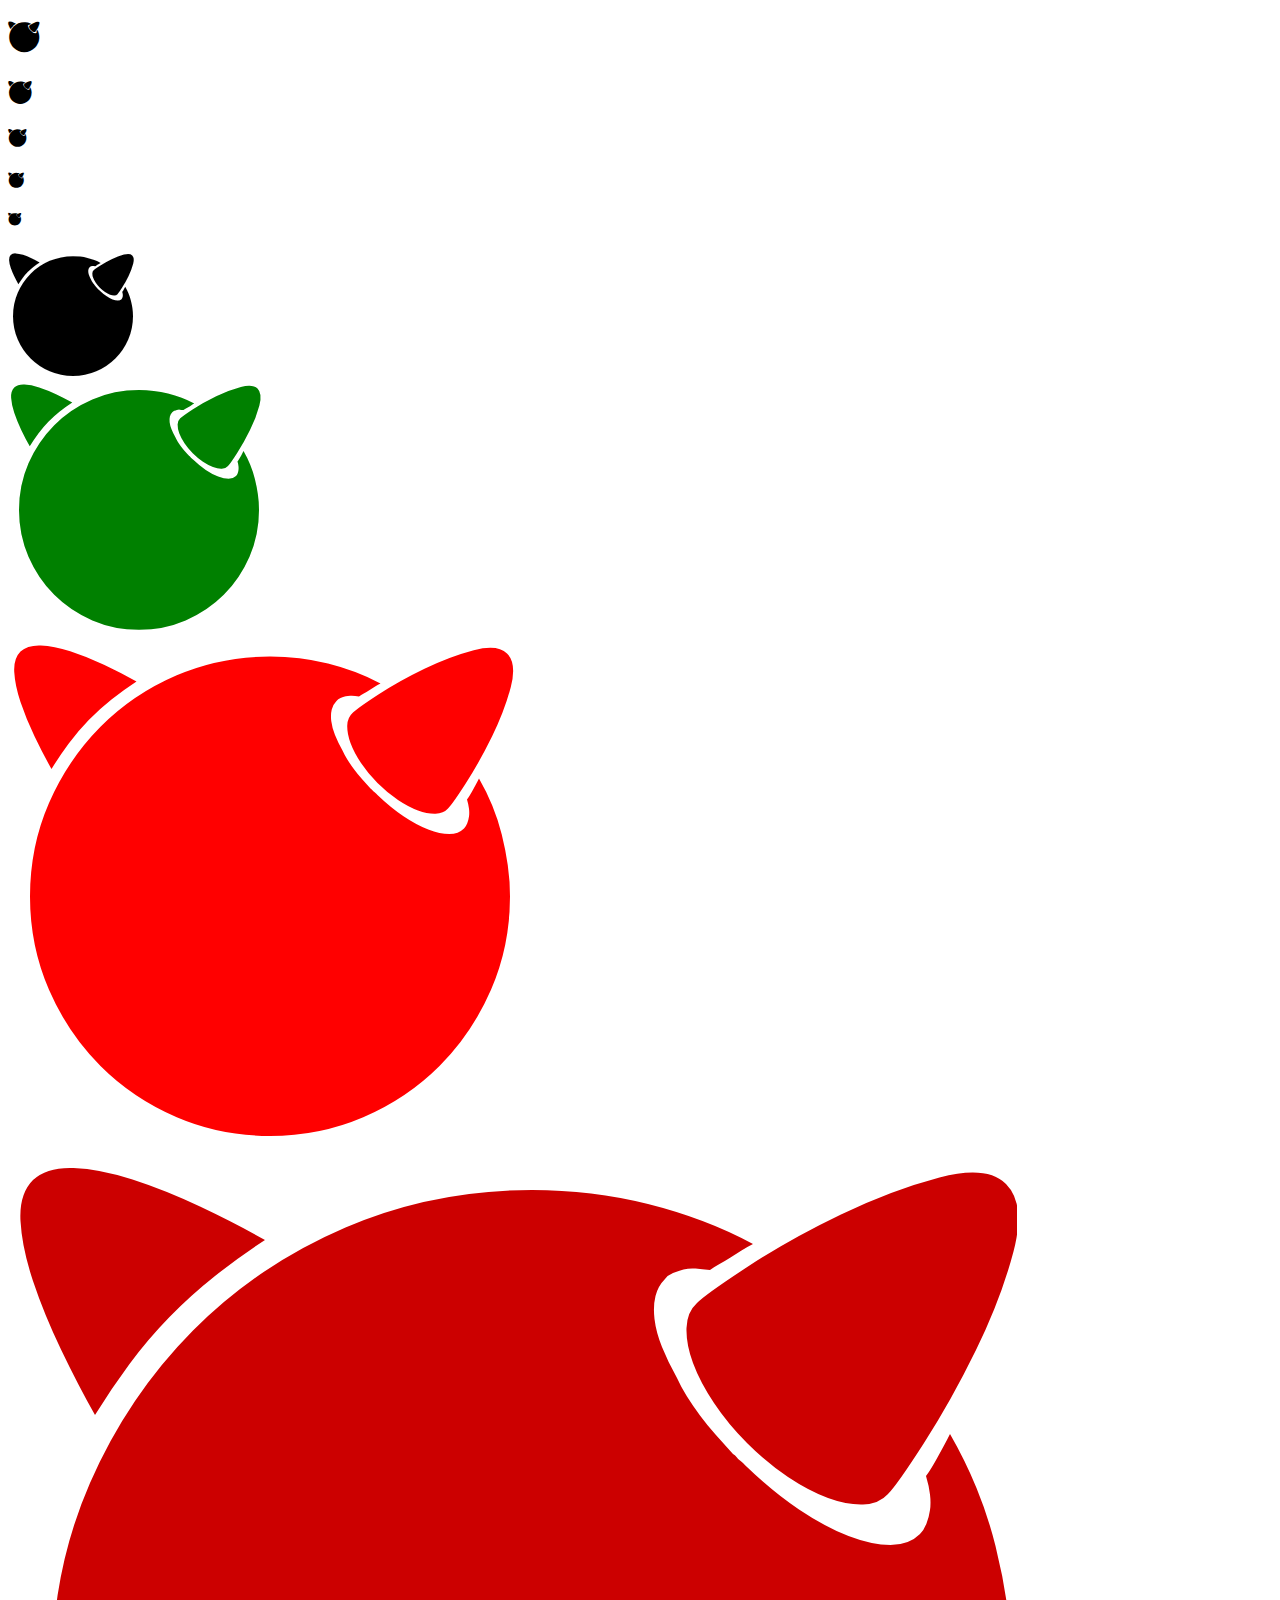
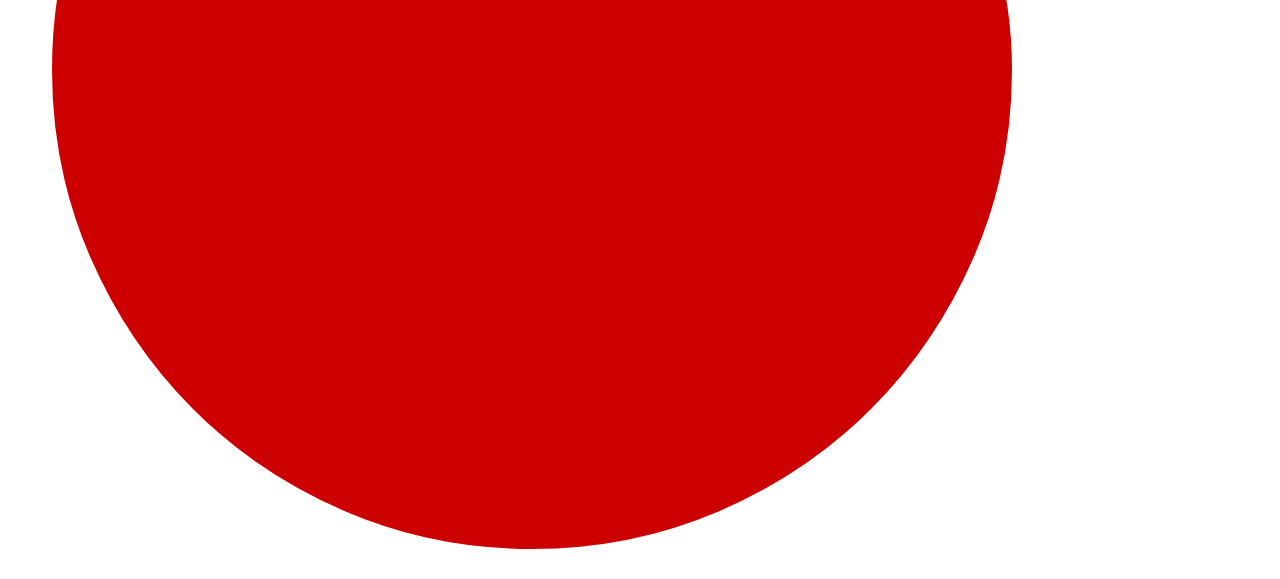
==== freeBSD/index.html @ 89174e42 "freeBSD Icon Font" ====
<!doctype html>
<html>
<head>
	<meta charset="utf-8">
	<title>FreeBSD Font-Icon - Made with IcoMoon App.</title>
	<meta name="description" content="An Icon Font Generated By IcoMoon.io">
	<meta name="viewport" content="width=device-width">
	<link rel="stylesheet" href="demo-files/demo.css">
	<link rel="stylesheet" href="style.css"></head>
<body>
	<h1><span class="icon-FreeBSD"></span></h1>
	<h2><span class="icon-FreeBSD"></span></h2>
	<h3><span class="icon-FreeBSD"></span></h3>
	<h4><span class="icon-FreeBSD"></span></h4>
	<h5><span class="icon-FreeBSD"></span></h5>
	<div><span class="icon-FreeBSD" style="font-size:128px; color: black;"></span></div>
	<div><span class="icon-FreeBSD" style="font-size:256px; color: green;"></span></div>
	<div><span class="icon-FreeBSD" style="font-size:512px; color: red;"></span></div>
	<div><span class="icon-FreeBSD" style="font-size:1024px; color: #cc0000;"></span></div>
</body>
</html>
---- freeBSD/style.css ----
@font-face {
	font-family: 'icomoon';
	src:url('fonts/icomoon.eot');
	src:url('fonts/icomoon.eot?#iefix') format('embedded-opentype'),
		url('fonts/icomoon.ttf') format('truetype'),
		url('fonts/icomoon.woff') format('woff'),
		url('fonts/icomoon.svg#icomoon') format('svg');
	font-weight: normal;
	font-style: normal;
}

[class^="icon-"], [class*=" icon-"] {
	font-family: 'icomoon';
	speak: none;
	font-style: normal;
	font-weight: normal;
	font-variant: normal;
	text-transform: none;
	line-height: 1;

	/* Better Font Rendering =========== */
	-webkit-font-smoothing: antialiased;
	-moz-osx-font-smoothing: grayscale;
}

.icon-FreeBSD:before {
	content: "\fffff";
}
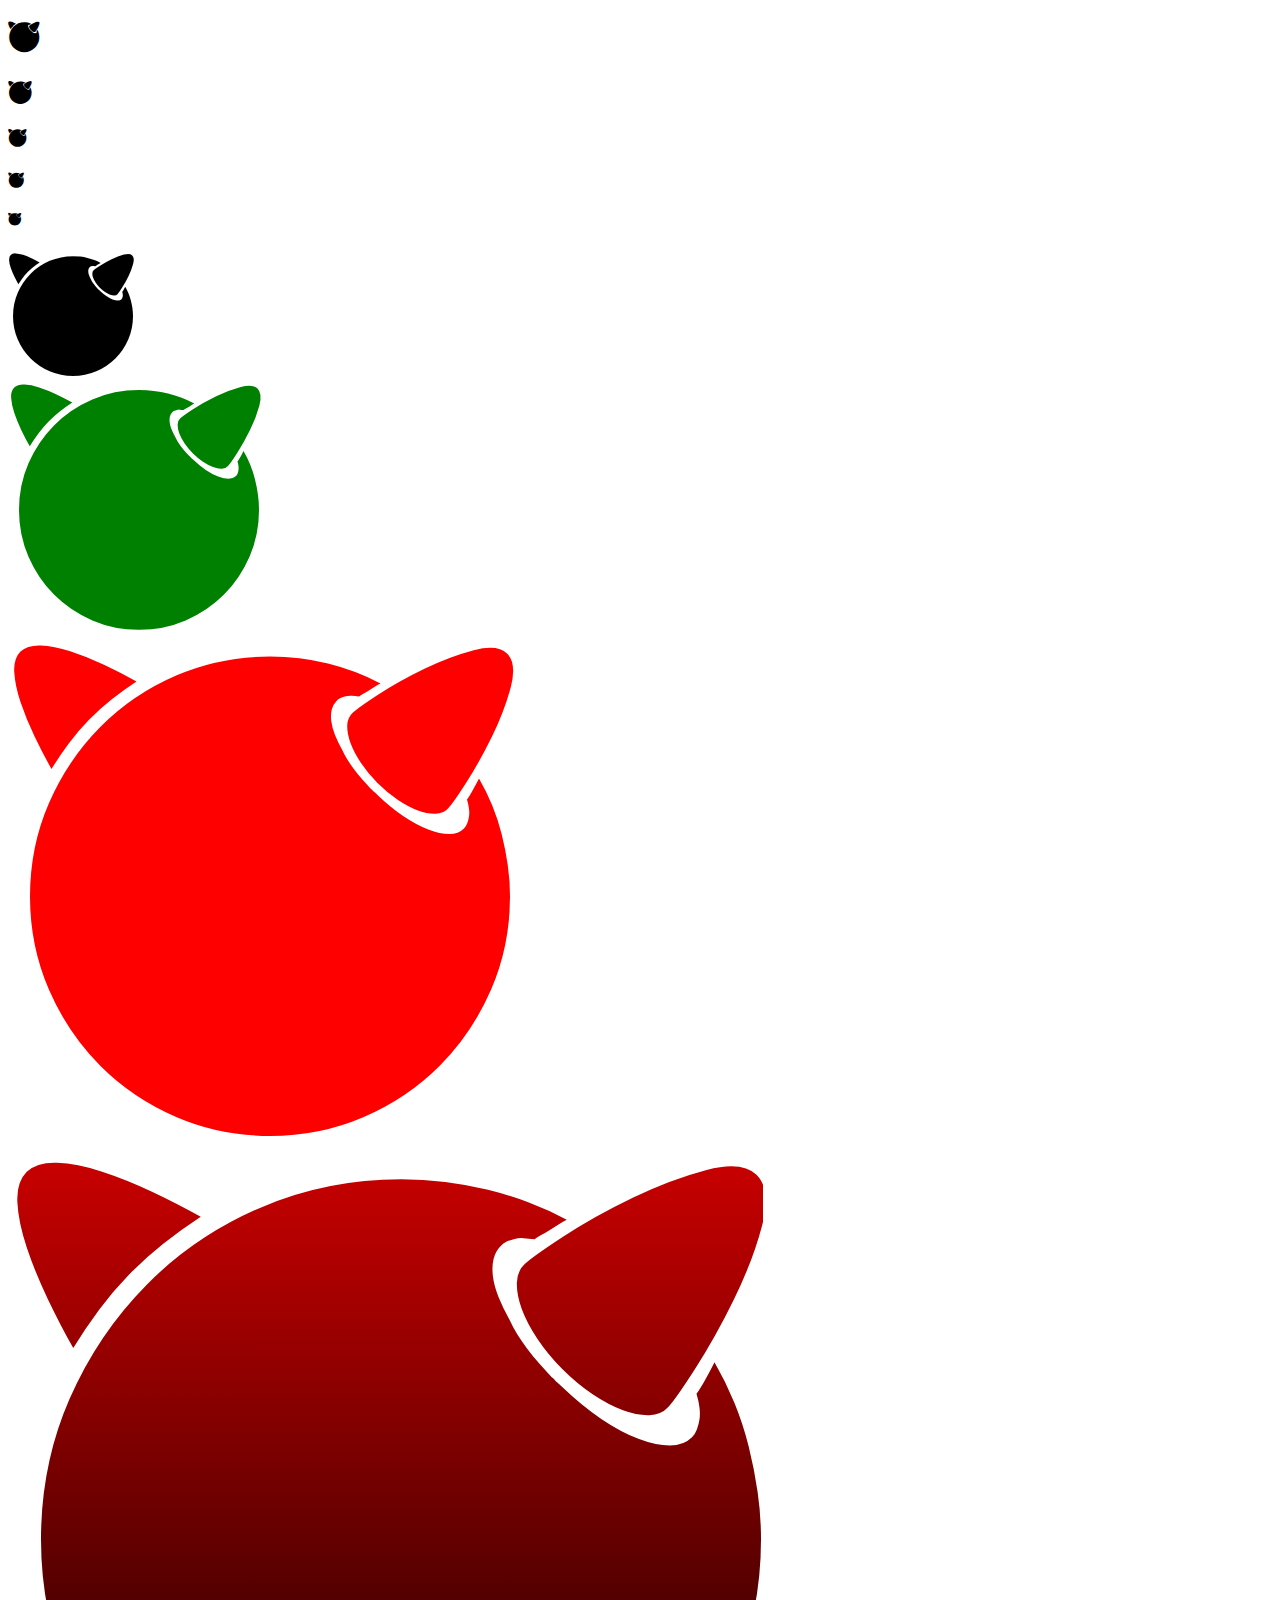
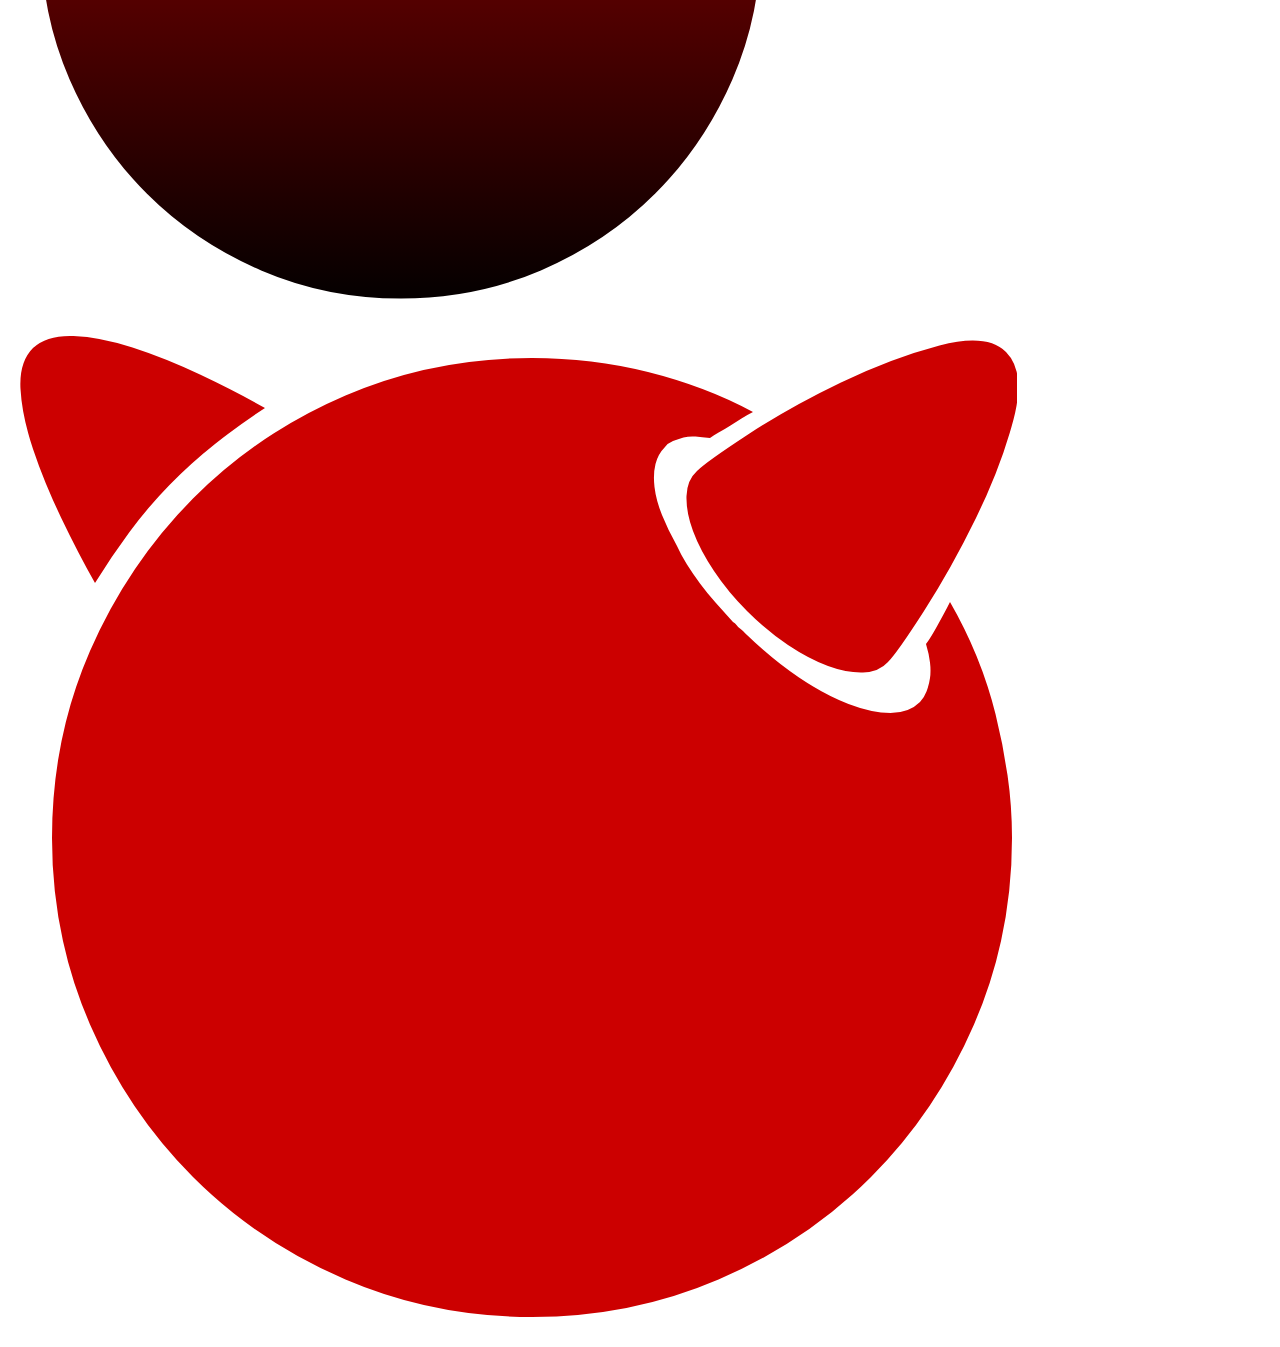
==== commit 10ee6be7: "Gradient Text" ====
--- a/freeBSD/index.html
+++ b/freeBSD/index.html
@@ -5,8 +5,8 @@
 	<title>FreeBSD Font-Icon - Made with IcoMoon App.</title>
 	<meta name="description" content="An Icon Font Generated By IcoMoon.io">
 	<meta name="viewport" content="width=device-width">
-	<link rel="stylesheet" href="demo-files/demo.css">
-	<link rel="stylesheet" href="style.css"></head>
+	<link rel="stylesheet" href="style.css">
+</head>
 <body>
 	<h1><span class="icon-FreeBSD"></span></h1>
 	<h2><span class="icon-FreeBSD"></span></h2>
@@ -16,6 +16,7 @@
 	<div><span class="icon-FreeBSD" style="font-size:128px; color: black;"></span></div>
 	<div><span class="icon-FreeBSD" style="font-size:256px; color: green;"></span></div>
 	<div><span class="icon-FreeBSD" style="font-size:512px; color: red;"></span></div>
+	<div><span class="icon-FreeBSD gradient"></span></div>
 	<div><span class="icon-FreeBSD" style="font-size:1024px; color: #cc0000;"></span></div>
 </body>
 </html>--- a/freeBSD/style.css
+++ b/freeBSD/style.css
@@ -26,3 +26,9 @@
 .icon-FreeBSD:before {
 	content: "\fffff";
 }
+.gradient {
+  background: -webkit-linear-gradient(#cc0000, #000);
+  -webkit-background-clip: text;
+  -webkit-text-fill-color: transparent;
+  font-size: 768px;
+}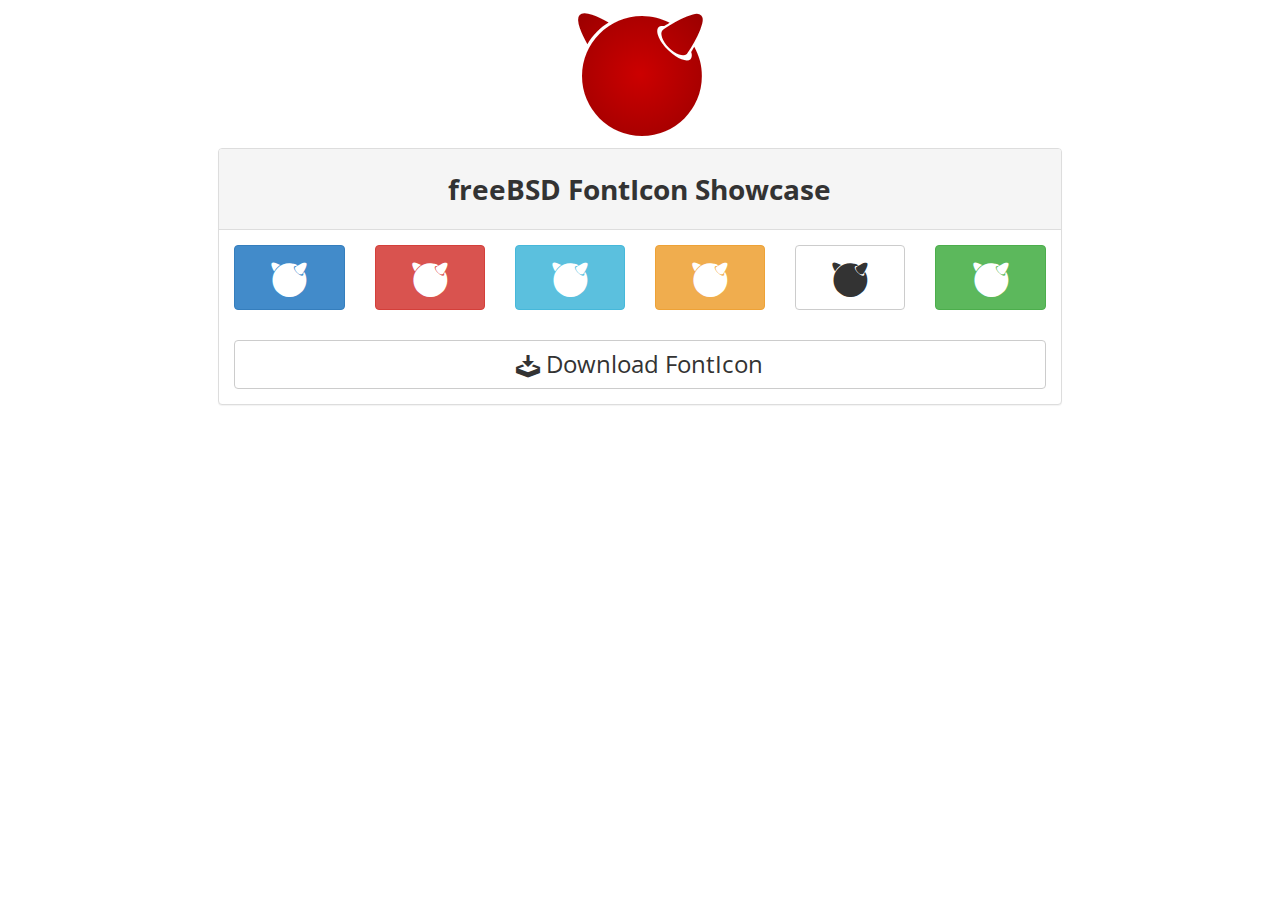
==== commit c98d5e9e: "Showcase and Download update" ====
--- a/freeBSD/index.html
+++ b/freeBSD/index.html
@@ -5,18 +5,37 @@
 	<title>FreeBSD Font-Icon - Made with IcoMoon App.</title>
 	<meta name="description" content="An Icon Font Generated By IcoMoon.io">
 	<meta name="viewport" content="width=device-width">
-	<link rel="stylesheet" href="style.css">
+	<link href='http://fonts.googleapis.com/css?family=Open+Sans:400,700' rel='stylesheet' type='text/css'>
+	<link rel="stylesheet" href="bootstrap/css/bootstrap.css">
+	<link rel="stylesheet" href="style.css">	
+	<link rel="stylesheet" href="font/style.css">
+	<link rel="stylesheet" href="icomoon/style.css">
 </head>
 <body>
-	<h1><span class="icon-FreeBSD"></span></h1>
-	<h2><span class="icon-FreeBSD"></span></h2>
-	<h3><span class="icon-FreeBSD"></span></h3>
-	<h4><span class="icon-FreeBSD"></span></h4>
-	<h5><span class="icon-FreeBSD"></span></h5>
-	<div><span class="icon-FreeBSD" style="font-size:128px; color: black;"></span></div>
-	<div><span class="icon-FreeBSD" style="font-size:256px; color: green;"></span></div>
-	<div><span class="icon-FreeBSD" style="font-size:512px; color: red;"></span></div>
-	<div><span class="icon-FreeBSD gradient"></span></div>
-	<div><span class="icon-FreeBSD" style="font-size:1024px; color: #cc0000;"></span></div>
+<header>
+	<div class="row">
+		<div class="col-lg-6 col-md-offset-3">
+			<h1><em class="icon-freebsd gradient"></em></h1>
+		</div>
+	</div>	
+</header>
+<div class="row">
+	<div class="col-lg-8 col-lg-offset-2">
+		<div class="panel panel-default">
+			<div class="panel-heading"><h1>freeBSD FontIcon Showcase</h1></div>
+			<div class="panel-body">
+				<div class="row">
+					<div class="col-lg-2"><a class="btn btn-primary" href="#"><em class="icon-freebsd"></em></a></div>
+					<div class="col-lg-2"><a class="btn btn-danger" href="#"><em class="icon-freebsd"></em></a></div>
+					<div class="col-lg-2"><a class="btn btn-info" href="#"><em class="icon-freebsd"></em></a></div>
+					<div class="col-lg-2"><a class="btn btn-warning" href="#"><em class="icon-freebsd"></em></a></div>
+					<div class="col-lg-2"><a class="btn btn-default" href="#"><em class="icon-freebsd"></em></a></div>
+					<div class="col-lg-2"><a class="btn btn-success" href="#"><em class="icon-freebsd"></em></a></div>
+				</div>
+				<a class="btn btn-default download" href="freeBSD.zip"><em class="icomoon-download"></em> Download FontIcon</a>
+			</div>
+		</div>
+	</div>
+</div>
 </body>
 </html>--- a/freeBSD/style.css
+++ b/freeBSD/style.css
@@ -1,34 +1,23 @@
-@font-face {
-	font-family: 'icomoon';
-	src:url('fonts/icomoon.eot');
-	src:url('fonts/icomoon.eot?#iefix') format('embedded-opentype'),
-		url('fonts/icomoon.ttf') format('truetype'),
-		url('fonts/icomoon.woff') format('woff'),
-		url('fonts/icomoon.svg#icomoon') format('svg');
-	font-weight: normal;
-	font-style: normal;
+body {
+	background: #fff;
+	font-family: 'Open Sans', sans-serif;
 }
-
-[class^="icon-"], [class*=" icon-"] {
-	font-family: 'icomoon';
-	speak: none;
-	font-style: normal;
-	font-weight: normal;
-	font-variant: normal;
-	text-transform: none;
-	line-height: 1;
-
-	/* Better Font Rendering =========== */
-	-webkit-font-smoothing: antialiased;
-	-moz-osx-font-smoothing: grayscale;
-}
-
-.icon-FreeBSD:before {
-	content: "\fffff";
+h1 {
+	text-align: center;
+	padding: 10px;
+	margin: 0;
 }
 .gradient {
-  background: -webkit-linear-gradient(#cc0000, #000);
+  background: -webkit-radial-gradient(#cc0000, #900);
   -webkit-background-clip: text;
   -webkit-text-fill-color: transparent;
-  font-size: 768px;
+  font-size: 128px;
+}
+.btn {
+	display: block;
+	font-size: 36px;
+}
+.btn.download {
+	font-size: 24px;
+	margin-top: 30px;
 }--- a/freeBSD/font/style.css
+++ b/freeBSD/font/style.css
@@ -0,0 +1,28 @@
+@font-face {
+	font-family: 'freeBSD';
+	src:url('fonts/freeBSD.eot');
+	src:url('fonts/freeBSD.eot?#iefix') format('embedded-opentype'),
+		url('fonts/freeBSD.ttf') format('truetype'),
+		url('fonts/freeBSD.woff') format('woff'),
+		url('fonts/freeBSD.svg#freeBSD') format('svg');
+	font-weight: normal;
+	font-style: normal;
+}
+
+[class^="icon-"], [class*=" icon-"] {
+	font-family: 'freeBSD';
+	speak: none;
+	font-style: normal;
+	font-weight: normal;
+	font-variant: normal;
+	text-transform: none;
+	line-height: 1;
+
+	/* Better Font Rendering =========== */
+	-webkit-font-smoothing: antialiased;
+	-moz-osx-font-smoothing: grayscale;
+}
+
+.icon-freebsd:before {
+	content: "\e9999";
+}
--- a/freeBSD/icomoon/style.css
+++ b/freeBSD/icomoon/style.css
@@ -0,0 +1,28 @@
+@font-face {
+	font-family: 'icomoon';
+	src:url('fonts/icomoon.eot');
+	src:url('fonts/icomoon.eot?#iefix') format('embedded-opentype'),
+		url('fonts/icomoon.ttf') format('truetype'),
+		url('fonts/icomoon.woff') format('woff'),
+		url('fonts/icomoon.svg#icomoon') format('svg');
+	font-weight: normal;
+	font-style: normal;
+}
+
+[class^="icomoon-"], [class*=" icomoon-"] {
+	font-family: 'icomoon';
+	speak: none;
+	font-style: normal;
+	font-weight: normal;
+	font-variant: normal;
+	text-transform: none;
+	line-height: 1;
+
+	/* Better Font Rendering =========== */
+	-webkit-font-smoothing: antialiased;
+	-moz-osx-font-smoothing: grayscale;
+}
+
+.icomoon-download:before {
+	content: "\e600";
+}
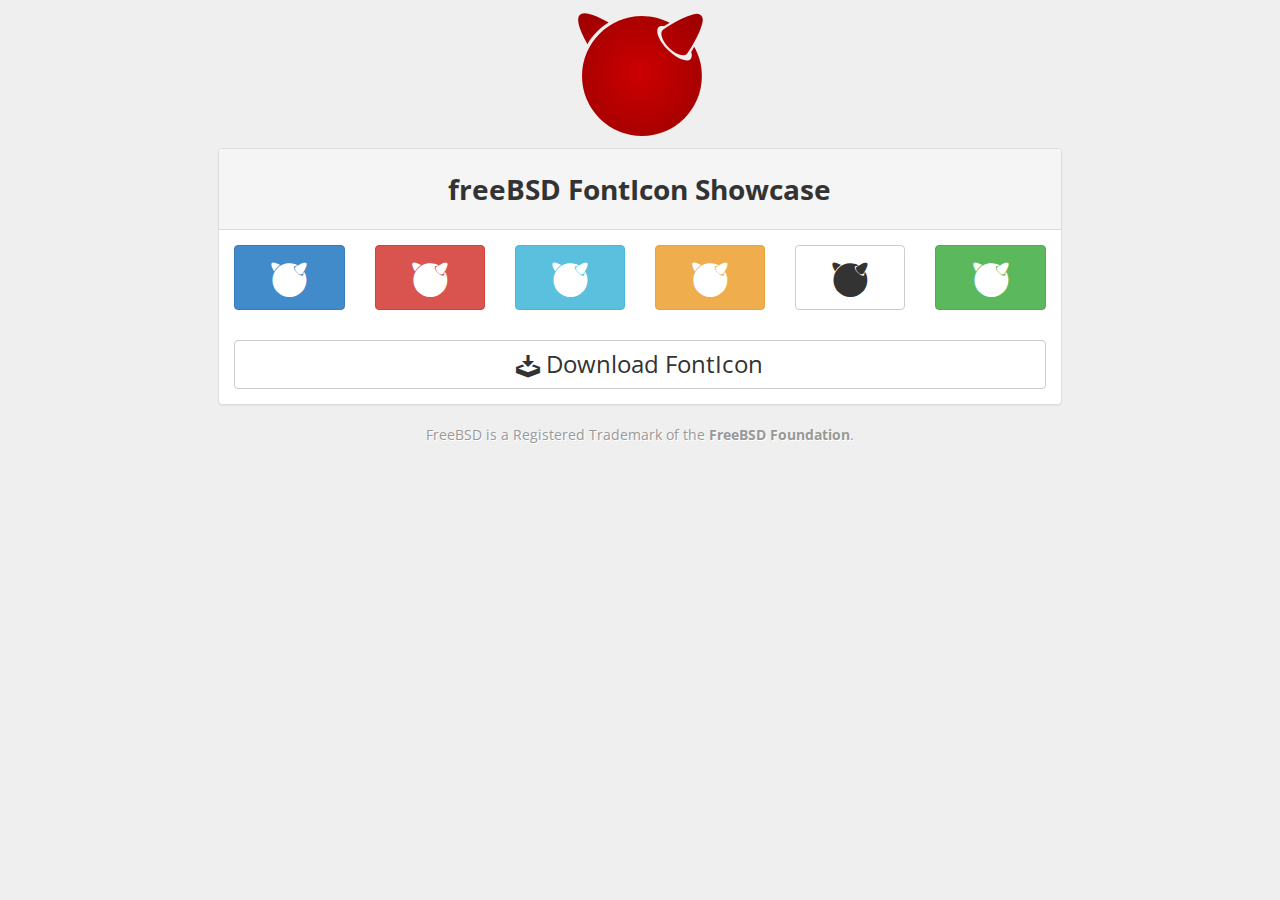
==== commit 48452273: "Footer" ====
--- a/freeBSD/index.html
+++ b/freeBSD/index.html
@@ -37,5 +37,8 @@
 		</div>
 	</div>
 </div>
+<footer>
+	FreeBSD is a Registered Trademark of the <strong>FreeBSD Foundation</strong>.
+</footer>
 </body>
 </html>--- a/freeBSD/style.css
+++ b/freeBSD/style.css
@@ -1,5 +1,5 @@
 body {
-	background: #fff;
+	background: #efefef;
 	font-family: 'Open Sans', sans-serif;
 }
 h1 {
@@ -20,4 +20,9 @@
 .btn.download {
 	font-size: 24px;
 	margin-top: 30px;
+}
+footer {
+	text-align: center;
+	color: #999999;
+	text-shadow: 1px 1px 0 #fff;
 }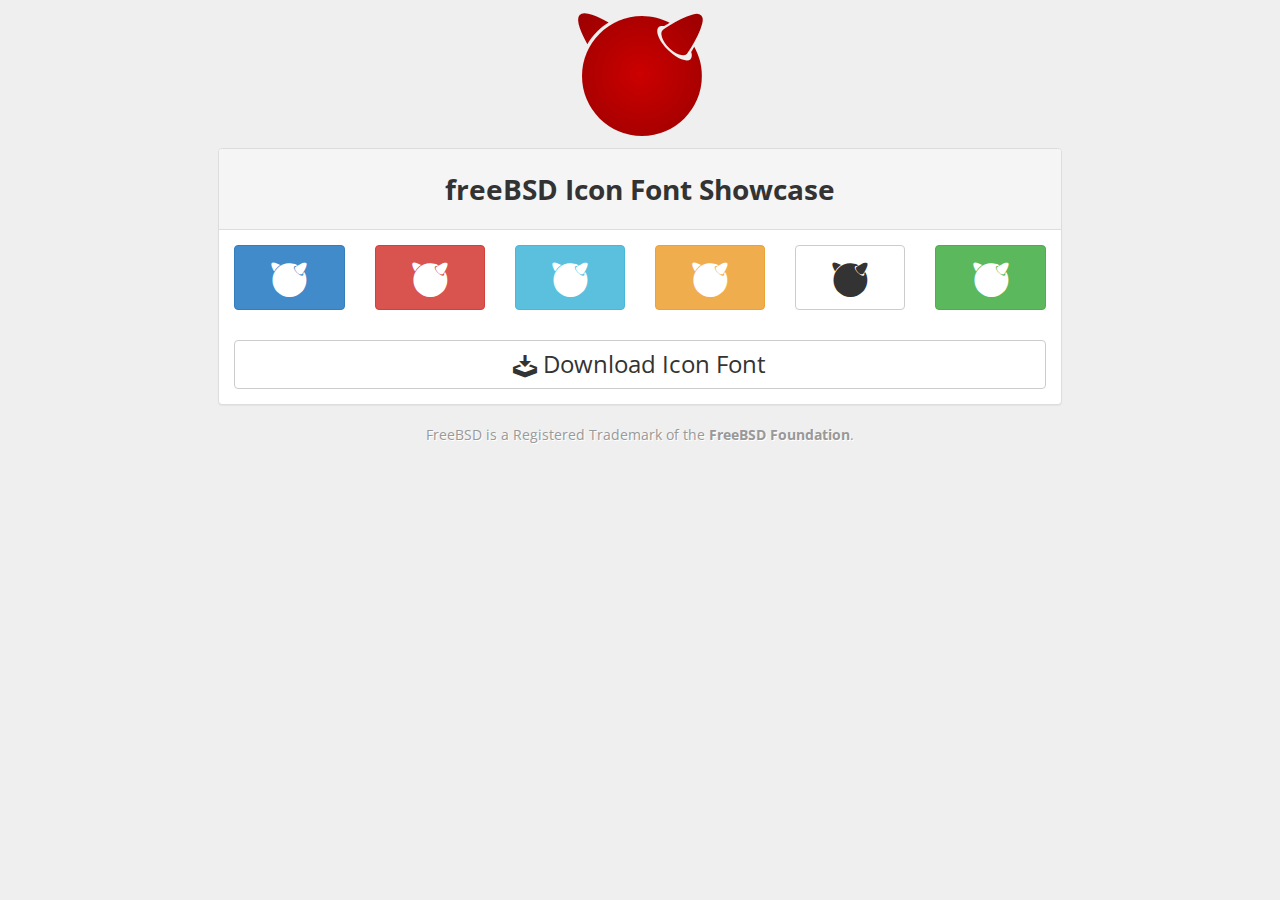
==== commit a5da782c: "Minor text edit" ====
--- a/freeBSD/index.html
+++ b/freeBSD/index.html
@@ -22,7 +22,7 @@
 <div class="row">
 	<div class="col-lg-8 col-lg-offset-2">
 		<div class="panel panel-default">
-			<div class="panel-heading"><h1>freeBSD FontIcon Showcase</h1></div>
+			<div class="panel-heading"><h1>freeBSD Icon Font Showcase</h1></div>
 			<div class="panel-body">
 				<div class="row">
 					<div class="col-lg-2"><a class="btn btn-primary" href="#"><em class="icon-freebsd"></em></a></div>
@@ -32,7 +32,7 @@
 					<div class="col-lg-2"><a class="btn btn-default" href="#"><em class="icon-freebsd"></em></a></div>
 					<div class="col-lg-2"><a class="btn btn-success" href="#"><em class="icon-freebsd"></em></a></div>
 				</div>
-				<a class="btn btn-default download" href="freeBSD.zip"><em class="icomoon-download"></em> Download FontIcon</a>
+				<a class="btn btn-default download" href="freeBSD.zip"><em class="icomoon-download"></em> Download Icon Font</a>
 			</div>
 		</div>
 	</div>
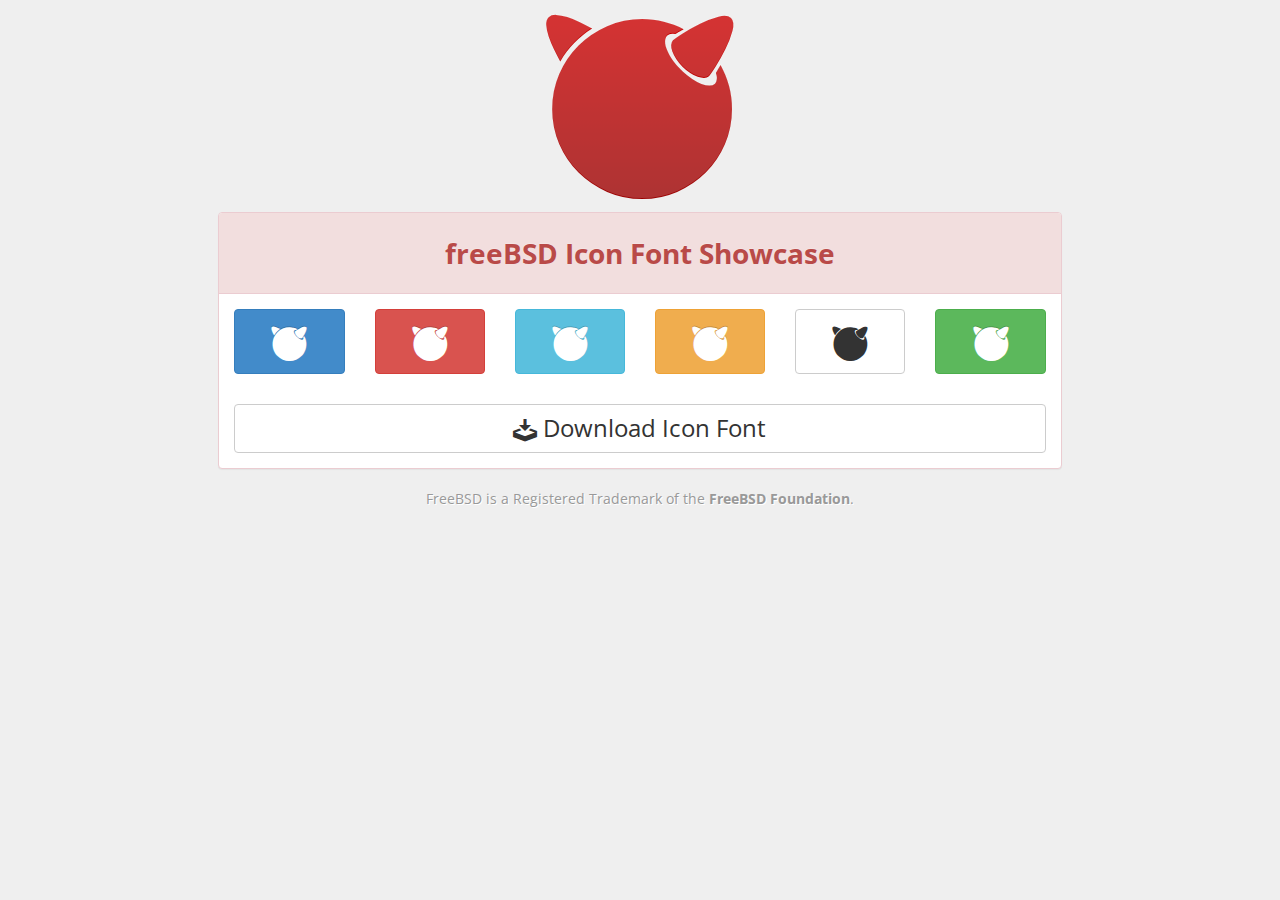
==== commit 961dc133: "h1 + panel" ====
--- a/freeBSD/index.html
+++ b/freeBSD/index.html
@@ -21,7 +21,7 @@
 </header>
 <div class="row">
 	<div class="col-lg-8 col-lg-offset-2">
-		<div class="panel panel-default">
+		<div class="panel panel-danger">
 			<div class="panel-heading"><h1>freeBSD Icon Font Showcase</h1></div>
 			<div class="panel-body">
 				<div class="row">
--- a/freeBSD/style.css
+++ b/freeBSD/style.css
@@ -1,21 +1,31 @@
 body {
 	background: #efefef;
 	font-family: 'Open Sans', sans-serif;
+	text-shadow: 1px 1px 0 #fff;
+	-webkit-font-smoothing:subpixel-antialiased;
 }
-h1 {
+h1,h2,h3,h4 {
 	text-align: center;
 	padding: 10px;
 	margin: 0;
+	text-shadow: 0 -1px 0 rgba(0, 0, 0, 0.2);
 }
 .gradient {
-  background: -webkit-radial-gradient(#cc0000, #900);
+  background-image: -webkit-gradient(linear, left 0%, left 100%, from(#cc0000), to(#990000));
+  background-image: -webkit-linear-gradient(top, #cc0000 0%, #990000 100%);
+  background-image: -moz-linear-gradient(top, #cc0000 0%, #990000 100%);
+  background-image: linear-gradient(to bottom, #cc0000 0%, #990000 100%);
   -webkit-background-clip: text;
   -webkit-text-fill-color: transparent;
-  font-size: 128px;
+  font-size: 192px;
 }
 .btn {
 	display: block;
 	font-size: 36px;
+	text-shadow: 0 -1px 0 rgba(0, 0, 0, 0.2);
+}
+.btn-default {
+	text-shadow: 0 -1px 0 rgba(255, 255, 255, 0.2);
 }
 .btn.download {
 	font-size: 24px;
@@ -24,5 +34,7 @@
 footer {
 	text-align: center;
 	color: #999999;
-	text-shadow: 1px 1px 0 #fff;
+}
+h1 {
+	text-shadow: 0 -1px 0 rgba(255, 255, 255, 0.2) !important;
 }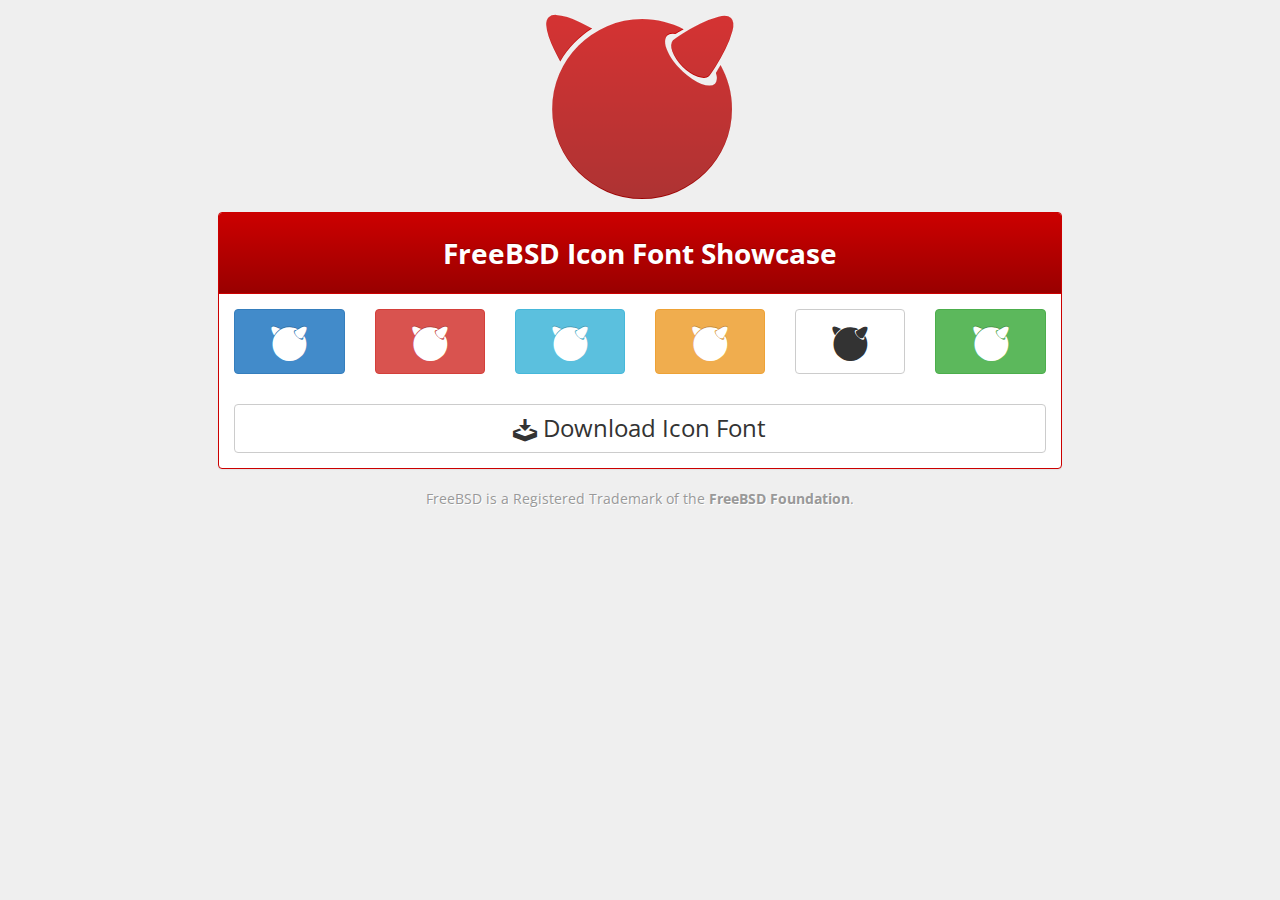
==== commit 8b5fa06a: "h1" ====
--- a/freeBSD/index.html
+++ b/freeBSD/index.html
@@ -22,7 +22,7 @@
 <div class="row">
 	<div class="col-lg-8 col-lg-offset-2">
 		<div class="panel panel-danger">
-			<div class="panel-heading"><h1>freeBSD Icon Font Showcase</h1></div>
+			<div class="panel-heading"><h1>FreeBSD Icon Font Showcase</h1></div>
 			<div class="panel-body">
 				<div class="row">
 					<div class="col-lg-2"><a class="btn btn-primary" href="#"><em class="icon-freebsd"></em></a></div>
--- a/freeBSD/style.css
+++ b/freeBSD/style.css
@@ -11,13 +11,13 @@
 	text-shadow: 0 -1px 0 rgba(0, 0, 0, 0.2);
 }
 .gradient {
-  background-image: -webkit-gradient(linear, left 0%, left 100%, from(#cc0000), to(#990000));
-  background-image: -webkit-linear-gradient(top, #cc0000 0%, #990000 100%);
-  background-image: -moz-linear-gradient(top, #cc0000 0%, #990000 100%);
-  background-image: linear-gradient(to bottom, #cc0000 0%, #990000 100%);
-  -webkit-background-clip: text;
-  -webkit-text-fill-color: transparent;
-  font-size: 192px;
+	color: #990000;
+	background-image: -webkit-gradient(linear, left 0%, left 100%, from(#cc0000), to(#990000));
+	background-image: -webkit-linear-gradient(top, #cc0000 0%, #990000 100%);
+	-webkit-background-clip: text;
+	-webkit-text-fill-color: transparent;
+	font-size: 192px;
+	text-shadow: 0 -1px 0 rgba(255, 255, 255, 0.2) !important;
 }
 .btn {
 	display: block;
@@ -35,6 +35,14 @@
 	text-align: center;
 	color: #999999;
 }
-h1 {
-	text-shadow: 0 -1px 0 rgba(255, 255, 255, 0.2) !important;
-}+.panel-danger {
+	border-color: #cc0000;
+}
+.panel-danger > .panel-heading {
+	background-color: #cc0000;
+	background: linear-gradient(to bottom, #cc0000, #990000);
+	border-bottom-color: #cc0000;
+}
+.panel-heading h1 {
+	color: #ffffff;
+}
